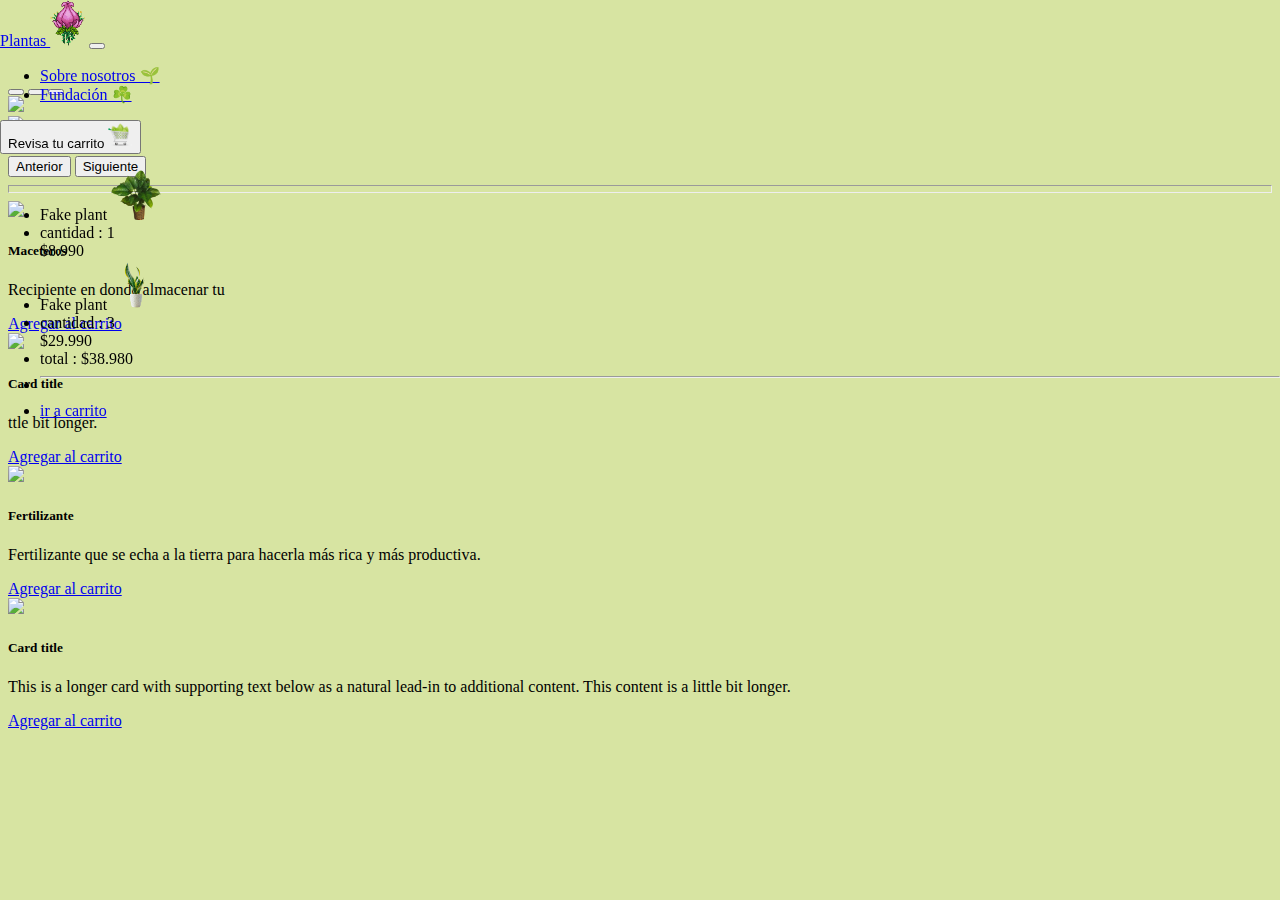
==== index.html @ 7b128271 "Carrusel listo" ====
<!DOCTYPE html>
<html lang="en">

<head>
    <meta charset="UTF-8">
    <meta http-equiv="X-UA-Compatible" content="IE=edge">
    <meta name="viewport" content="width=device-width, initial-scale=1.0">
    <title>Document</title>

    <link href="css\style.css" rel="stylesheet">
    <link href="https://cdn.jsdelivr.net/npm/bootstrap@5.1.3/dist/css/bootstrap.min.css" rel="stylesheet"
        integrity="sha384-1BmE4kWBq78iYhFldvKuhfTAU6auU8tT94WrHftjDbrCEXSU1oBoqyl2QvZ6jIW3" crossorigin="anonymous">

    <script src="https://cdn.jsdelivr.net/npm/bootstrap@5.1.3/dist/js/bootstrap.bundle.min.js"
        integrity="sha384-ka7Sk0Gln4gmtz2MlQnikT1wXgYsOg+OMhuP+IlRH9sENBO0LRn5q+8nbTov4+1p"
        crossorigin="anonymous"></script>
</head>

<body class="body">
    <header class="header">
        <!-- Estructura Navbar -->
        <nav class="navbar navbar-expand-lg navbar-light bg-light">
            <div class="container-fluid">
                <a class="navbar-brand" href="#">Plantas <img class="logo" src="img\Plantera.webp"></a>
                <button class="navbar-toggler" type="button" data-bs-toggle="collapse"
                    data-bs-target="#navbarSupportedContent" aria-controls="navbarSupportedContent"
                    aria-expanded="false" aria-label="Toggle navigation">
                    <span class="navbar-toggler-icon"></span>
                </button>
                <div class="collapse navbar-collapse" id="navbarSupportedContent">
                    <ul class="navbar-nav me-auto mb-2 mb-lg-0">
                        <li class="nav-item">
                            <a class="nav-link active" aria-current="page" href="#">Sobre nosotros 🌱</a>
                        </li>
                        <li class="nav-item">
                            <a class="nav-link active" href="#">Fundación ☘️</a>
                        </li>
                    </ul>
                    <form class="d-flex">
                        <div class="dropdown">
                            <button class="btn btn-secondary dropdown-toggle" type="button" id="dropdownMenuButton2"
                                data-bs-toggle="dropdown" aria-expanded="false">
                                Revisa tu carrito <img src="img\ico_carrito.png" width="25px" height="25px">
                            </button>
                            <ul class="dropdown-menu dropdown-menu-dark" aria-labelledby="dropdownMenuButton2">
                                <li><a class="dropdown-item active">Fake plant <img src="img\planta_carrito.png"
                                            width="50px" height="50px"></a> </li>
                                <li><a class="dropdown-item">cantidad : 1 <br> $8.990</a></li>
                                <li><a class="dropdown-item active">Fake plant <img src="img\planta_carrito2.png"
                                            width="50px" height="50px"></a> </li>
                                <li><a class="dropdown-item">cantidad : 3 <br> $29.990</a></li>
                                <li><a class="dropdown-item">total : $38.980</a></li>
                                <li>
                                    <hr class="dropdown-divider">
                                </li>
                                <li><a class="dropdown-item" href="carrito.html">ir a carrito</a></li>
                            </ul>
                        </div>
                    </form>
                </div>
        </nav>
    </header>
    <main class="main"></main>

    <!-- Estructura Carrusel -->
    <div id="carouselExampleIndicators" class="carousel slide" data-bs-ride="carousel">
        <div class="carousel-indicators">
            <button type="button" data-bs-target="#carouselExampleIndicators" data-bs-slide-to="0" class="active"
                aria-current="true" aria-label="Slide 1"></button>
            <button type="button" data-bs-target="#carouselExampleIndicators" data-bs-slide-to="1"
                aria-label="Slide 2"></button>
            <button type="button" data-bs-target="#carouselExampleIndicators" data-bs-slide-to="2"
                aria-label="Slide 3"></button>
        </div>
        <div class="carousel-inner">
            <div class="carousel-item active">
                <img src="img\banner_oferta.png" class="d-block w-100 mx-auto">
            </div>
            <div class="carousel-item">
                <img src="img\banner_dia_cactus.png" class="d-block w-100 mx-auto">
            </div>
            <div class="carousel-item">
                <img src="img\banner_fundacion.gif" class="d-block w-100 mx-auto">
            </div>
        </div>
        <button class="carousel-control-prev" type="button" data-bs-target="#carouselExampleIndicators"
            data-bs-slide="prev">
            <span class="carousel-control-prev-icon" aria-hidden="true"></span>
            <span class="visually-hidden">Anterior</span>
        </button>
        <button class="carousel-control-next" type="button" data-bs-target="#carouselExampleIndicators"
            data-bs-slide="next">
            <span class="carousel-control-next-icon" aria-hidden="true"></span>
            <span class="visually-hidden">Siguiente</span>
        </button>
    </div>

    <!-- Linea separadora -->
    <div class="container">
        <div class="row">
            <div class="col-1"></div>
            <div class="col-10"></div>
            <div class="hr">
                <hr size="8px">
            </div>
        </div>
    </div>

    <div class="container">
        <div class="row">
            <div class="col-1"></div> <!-- Columna espacio 1 -->
            <div class="col-10">
                <!-- Columna espacio 10 -->
                <div class="row row-cols-1 row-cols-md-2 g-4">
                    <div class="col">
                        <div class="card">
                            <img src="img\macetas_aqua.jpg" class="card-img-top">
                            <div class="card-body">
                                <h5 class="card-title">Maceteros</h5>
                                <p class="card-text">Recipiente en donde almacenar tu </p>
                                <a href="#" class="btn btn-primary">Agregar al carrito</a>
                            </div>
                        </div>
                    </div>
                    <div class="col">
                        <div class="card">
                            <img src="img\macetas_violeta.jpg" class="card-img-top">
                            <div class="card-body">
                                <h5 class="card-title">Card title</h5>
                                <p class="card-text">ttle bit longer.</p>
                                <a href="#" class="btn btn-primary">Agregar al carrito</a>
                            </div>
                        </div>
                    </div>
                    <div class="col">
                        <div class="card">
                            <img src="img\macetas_regando.jpg" class="card-img-top">
                            <div class="card-body">
                                <h5 class="card-title">Fertilizante</h5>
                                <p class="card-text">Fertilizante que se echa a la tierra para hacerla más rica y más
                                    productiva.</p>
                                <a href="#" class="btn btn-primary">Agregar al carrito</a>
                            </div>
                        </div>
                    </div>
                    <div class="col">
                        <div class="card">
                            <img src="img\macetas_violeta.jpg" class="card-img-top">
                            <div class="card-body">
                                <h5 class="card-title">Card title</h5>
                                <p class="card-text">This is a longer card with supporting text below as a natural
                                    lead-in to additional content. This content is a little bit longer.</p>
                                <a href="#" class="btn btn-primary">Agregar al carrito</a>
                            </div>
                        </div>
                    </div>
                </div>
            </div>
        </div>
    </div>
</body>

</html>
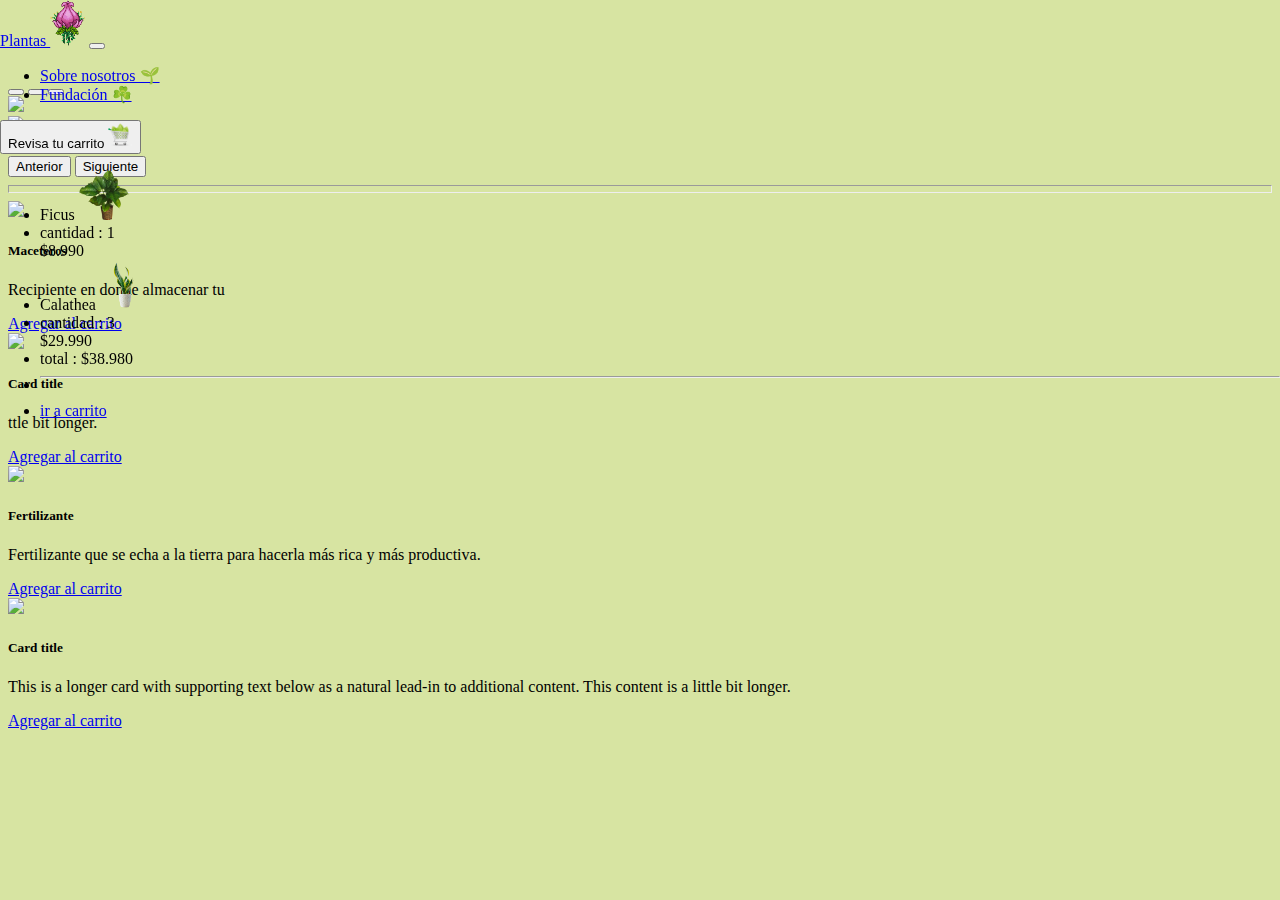
==== commit 1961b537: "Cambios de nombres" ====
--- a/index.html
+++ b/index.html
@@ -43,10 +43,10 @@
                                 Revisa tu carrito <img src="img\ico_carrito.png" width="25px" height="25px">
                             </button>
                             <ul class="dropdown-menu dropdown-menu-dark" aria-labelledby="dropdownMenuButton2">
-                                <li><a class="dropdown-item active">Fake plant <img src="img\planta_carrito.png"
+                                <li><a class="dropdown-item active">Ficus <img src="img\planta_carrito.png"
                                             width="50px" height="50px"></a> </li>
                                 <li><a class="dropdown-item">cantidad : 1 <br> $8.990</a></li>
-                                <li><a class="dropdown-item active">Fake plant <img src="img\planta_carrito2.png"
+                                <li><a class="dropdown-item active">Calathea <img src="img\planta_carrito2.png"
                                             width="50px" height="50px"></a> </li>
                                 <li><a class="dropdown-item">cantidad : 3 <br> $29.990</a></li>
                                 <li><a class="dropdown-item">total : $38.980</a></li>
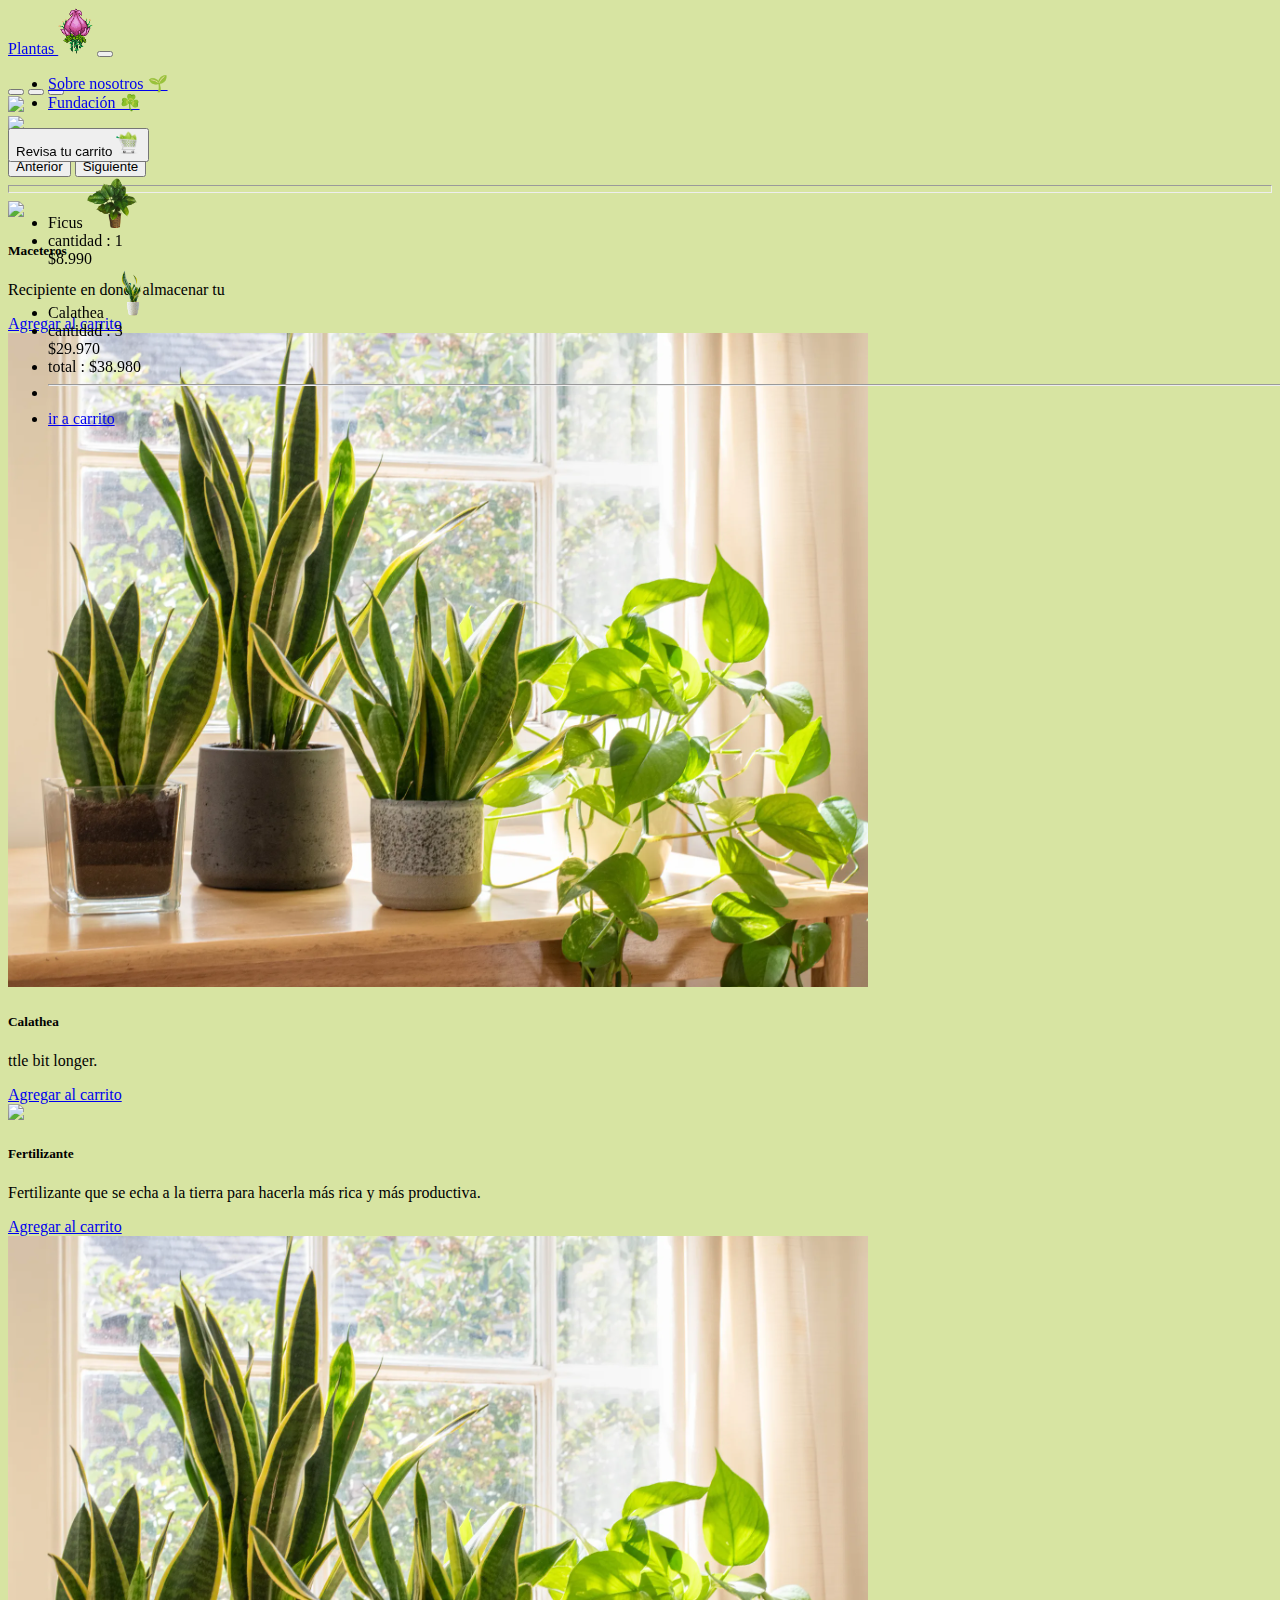
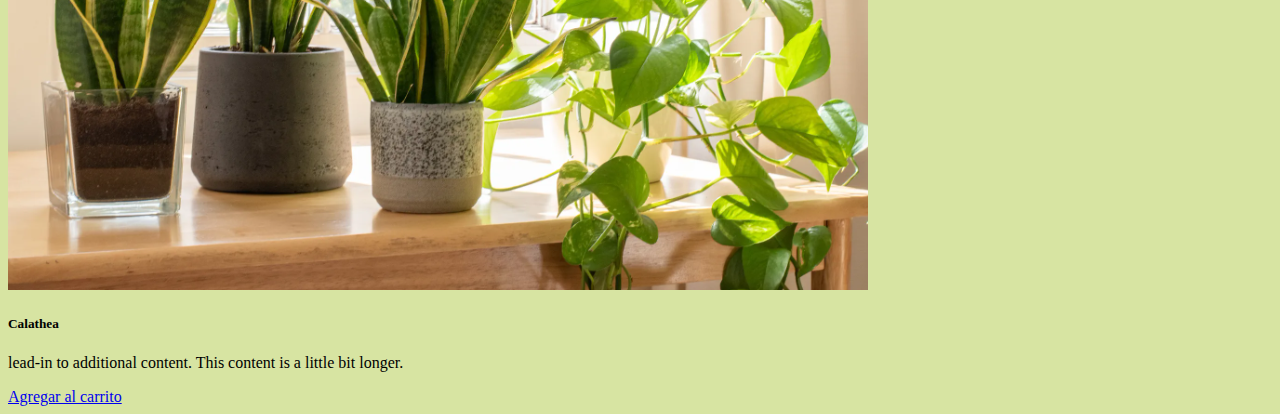
==== commit 104e04ea: "Carrusel arreglado" ====
--- a/index.html
+++ b/index.html
@@ -48,7 +48,7 @@
                                 <li><a class="dropdown-item">cantidad : 1 <br> $8.990</a></li>
                                 <li><a class="dropdown-item active">Calathea <img src="img\planta_carrito2.png"
                                             width="50px" height="50px"></a> </li>
-                                <li><a class="dropdown-item">cantidad : 3 <br> $29.990</a></li>
+                                <li><a class="dropdown-item">cantidad : 3 <br> $29.970</a></li>
                                 <li><a class="dropdown-item">total : $38.980</a></li>
                                 <li>
                                     <hr class="dropdown-divider">
@@ -124,9 +124,9 @@
                     </div>
                     <div class="col">
                         <div class="card">
-                            <img src="img\macetas_violeta.jpg" class="card-img-top">
+                            <img src="img\flor_calathea.png" class="card-img-top">
                             <div class="card-body">
-                                <h5 class="card-title">Card title</h5>
+                                <h5 class="card-title">Calathea</h5>
                                 <p class="card-text">ttle bit longer.</p>
                                 <a href="#" class="btn btn-primary">Agregar al carrito</a>
                             </div>
@@ -145,10 +145,10 @@
                     </div>
                     <div class="col">
                         <div class="card">
-                            <img src="img\macetas_violeta.jpg" class="card-img-top">
+                            <img src="img\flor_calathea.png" class="card-img-top">
                             <div class="card-body">
-                                <h5 class="card-title">Card title</h5>
-                                <p class="card-text">This is a longer card with supporting text below as a natural
+                                <h5 class="card-title">Calathea</h5>
+                                <p class="card-text">
                                     lead-in to additional content. This content is a little bit longer.</p>
                                 <a href="#" class="btn btn-primary">Agregar al carrito</a>
                             </div>
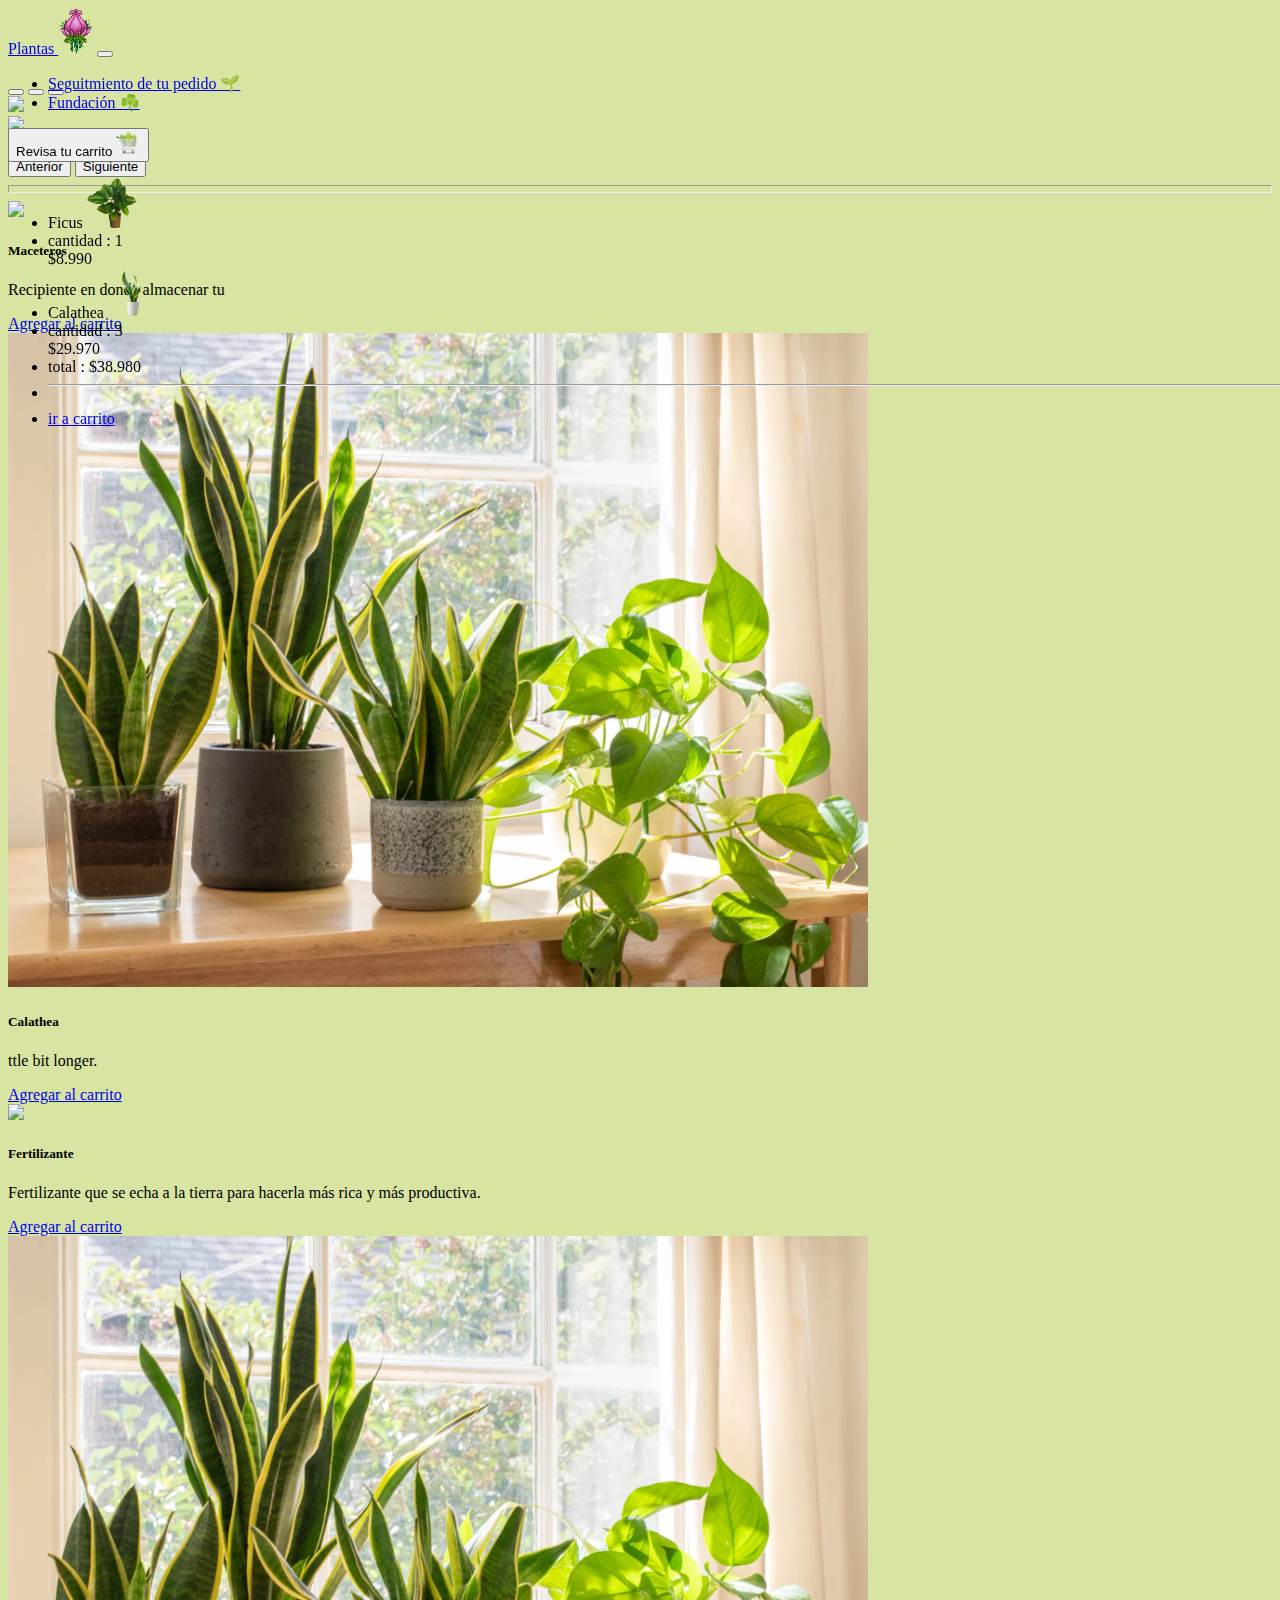
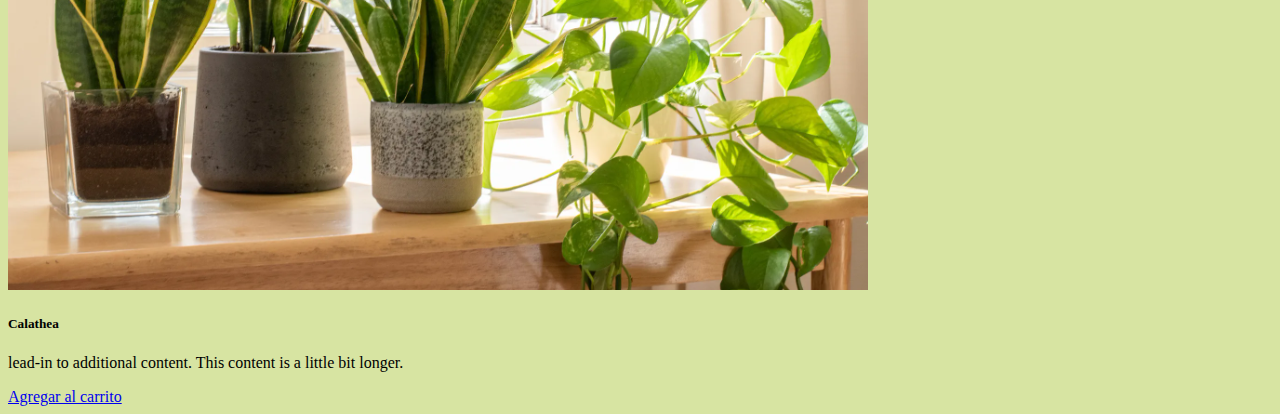
==== commit d8c73f97: "linkeo navbar" ====
--- a/index.html
+++ b/index.html
@@ -30,7 +30,7 @@
                 <div class="collapse navbar-collapse" id="navbarSupportedContent">
                     <ul class="navbar-nav me-auto mb-2 mb-lg-0">
                         <li class="nav-item">
-                            <a class="nav-link active" aria-current="page" href="#">Sobre nosotros 🌱</a>
+                            <a class="nav-link active" aria-current="page" href="seguir.html">Seguitmiento de tu pedido 🌱</a>
                         </li>
                         <li class="nav-item">
                             <a class="nav-link active" href="#">Fundación ☘️</a>
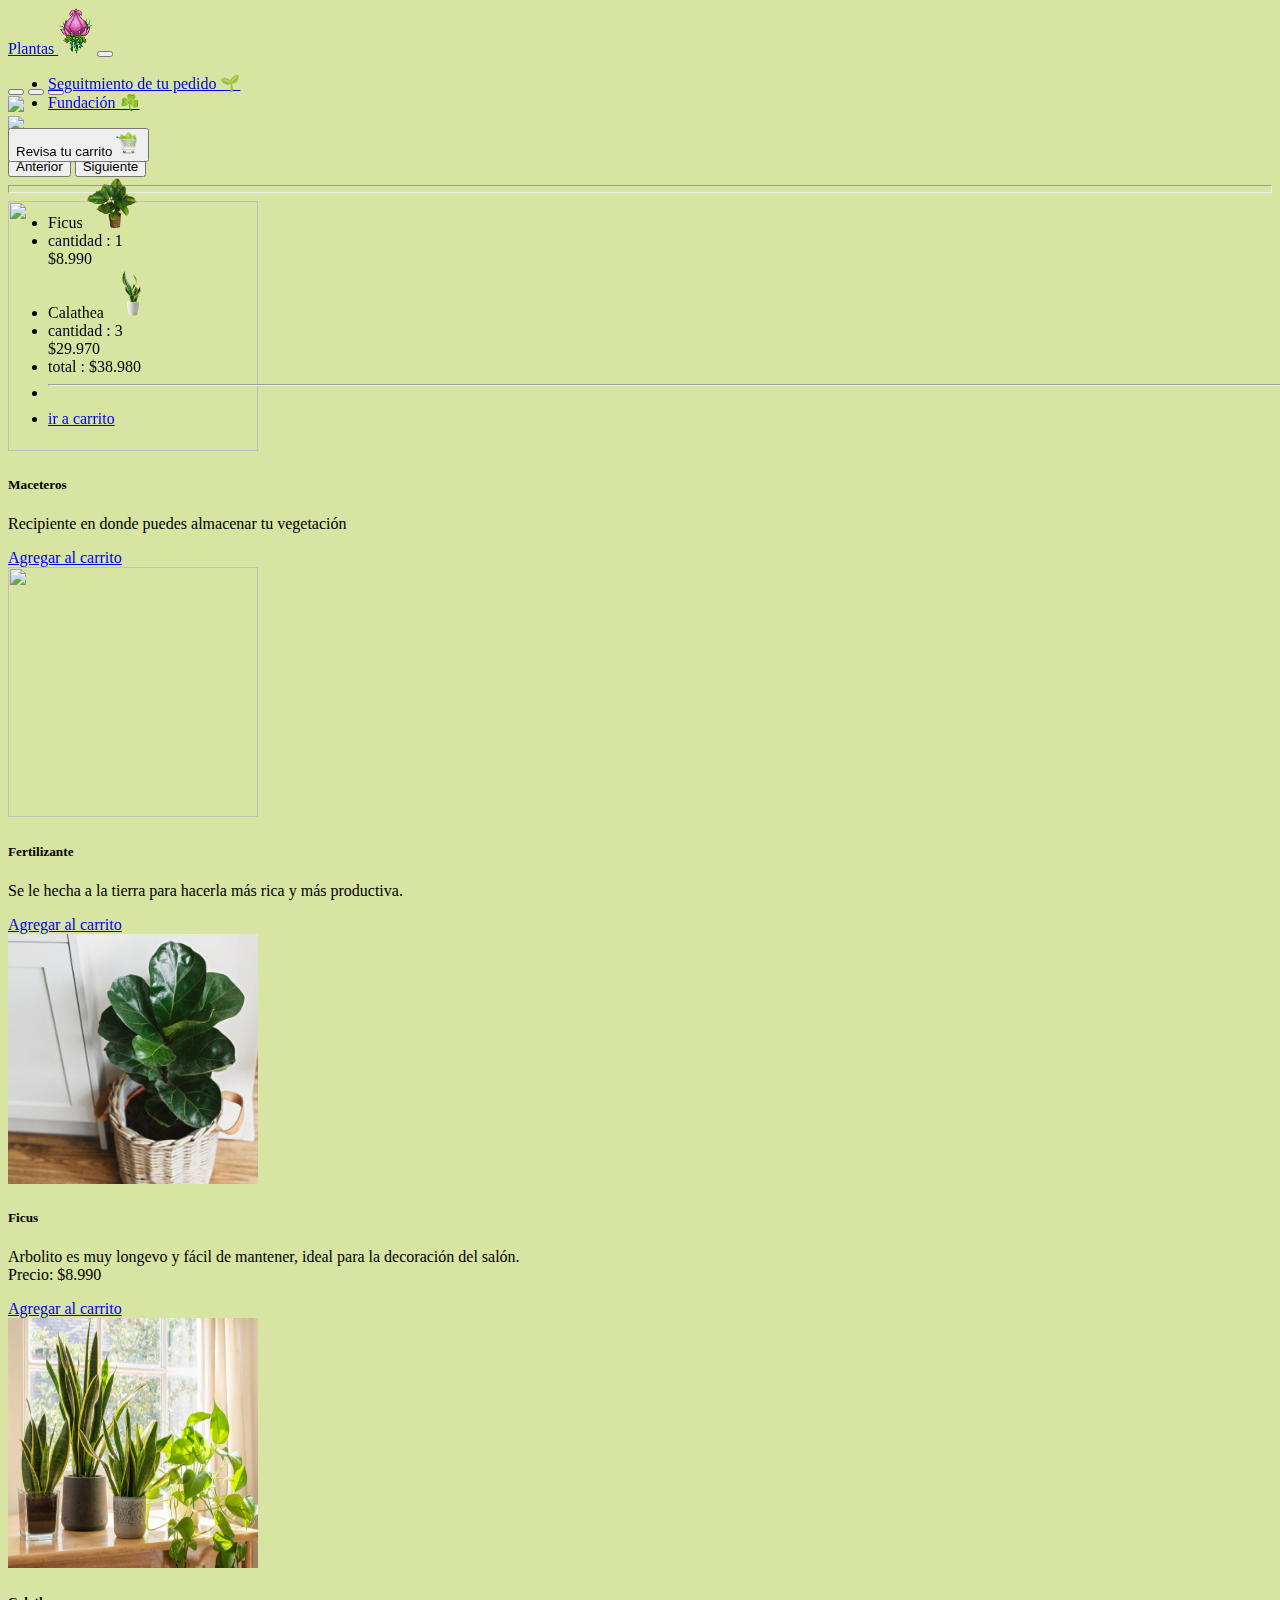
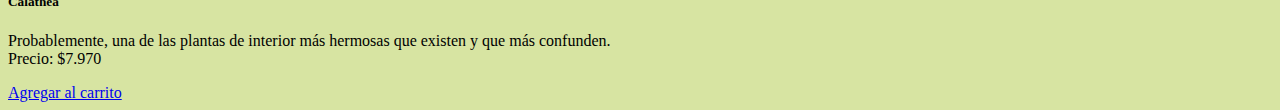
==== commit e318699b: "Merge branch 'develop' of https://github.com/Jo-gonzalezu/Prueba_N-1 into develop" ====
--- a/index.html
+++ b/index.html
@@ -117,7 +117,28 @@
                             <img src="img\macetas_aqua.jpg" class="card-img-top">
                             <div class="card-body">
                                 <h5 class="card-title">Maceteros</h5>
-                                <p class="card-text">Recipiente en donde almacenar tu </p>
+                                <p class="card-text">Recipiente en donde puedes almacenar tu vegetación&nbsp;&nbsp;&nbsp;&nbsp;&nbsp;&nbsp;&nbsp;&nbsp;&nbsp;&nbsp;&nbsp;&nbsp;&nbsp;&nbsp;&nbsp;&nbsp;&nbsp;</p>
+                                <a href="#" class="btn btn-primary">Agregar al carrito</a>
+                            </div>
+                        </div>
+                    </div>
+                    <div class="col">
+                        <div class="card">
+                            <img src="img\macetas_regando.jpg" class="card-img-top">
+                            <div class="card-body">
+                                <h5 class="card-title">Fertilizante</h5>
+                                <p class="card-text">Se le hecha a la tierra para hacerla más rica y más
+                                    productiva.</p>
+                                <a href="#" class="btn btn-primary">Agregar al carrito</a>
+                            </div>
+                        </div>
+                    </div>
+                    <div class="col">
+                        <div class="card">
+                            <img src="img\planta_ficus.jpg" class="card-img-top">
+                            <div class="card-body">
+                                <h5 class="card-title">Ficus</h5>
+                                <p class="card-text">Arbolito es muy longevo y fácil de mantener, ideal para la decoración del salón.<br>Precio: $8.990</p>
                                 <a href="#" class="btn btn-primary">Agregar al carrito</a>
                             </div>
                         </div>
@@ -127,29 +148,7 @@
                             <img src="img\flor_calathea.png" class="card-img-top">
                             <div class="card-body">
                                 <h5 class="card-title">Calathea</h5>
-                                <p class="card-text">ttle bit longer.</p>
-                                <a href="#" class="btn btn-primary">Agregar al carrito</a>
-                            </div>
-                        </div>
-                    </div>
-                    <div class="col">
-                        <div class="card">
-                            <img src="img\macetas_regando.jpg" class="card-img-top">
-                            <div class="card-body">
-                                <h5 class="card-title">Fertilizante</h5>
-                                <p class="card-text">Fertilizante que se echa a la tierra para hacerla más rica y más
-                                    productiva.</p>
-                                <a href="#" class="btn btn-primary">Agregar al carrito</a>
-                            </div>
-                        </div>
-                    </div>
-                    <div class="col">
-                        <div class="card">
-                            <img src="img\flor_calathea.png" class="card-img-top">
-                            <div class="card-body">
-                                <h5 class="card-title">Calathea</h5>
-                                <p class="card-text">
-                                    lead-in to additional content. This content is a little bit longer.</p>
+                                <p class="card-text">Probablemente, una de las plantas de interior más hermosas que existen y que más confunden.<br>Precio: $7.970</p>
                                 <a href="#" class="btn btn-primary">Agregar al carrito</a>
                             </div>
                         </div>
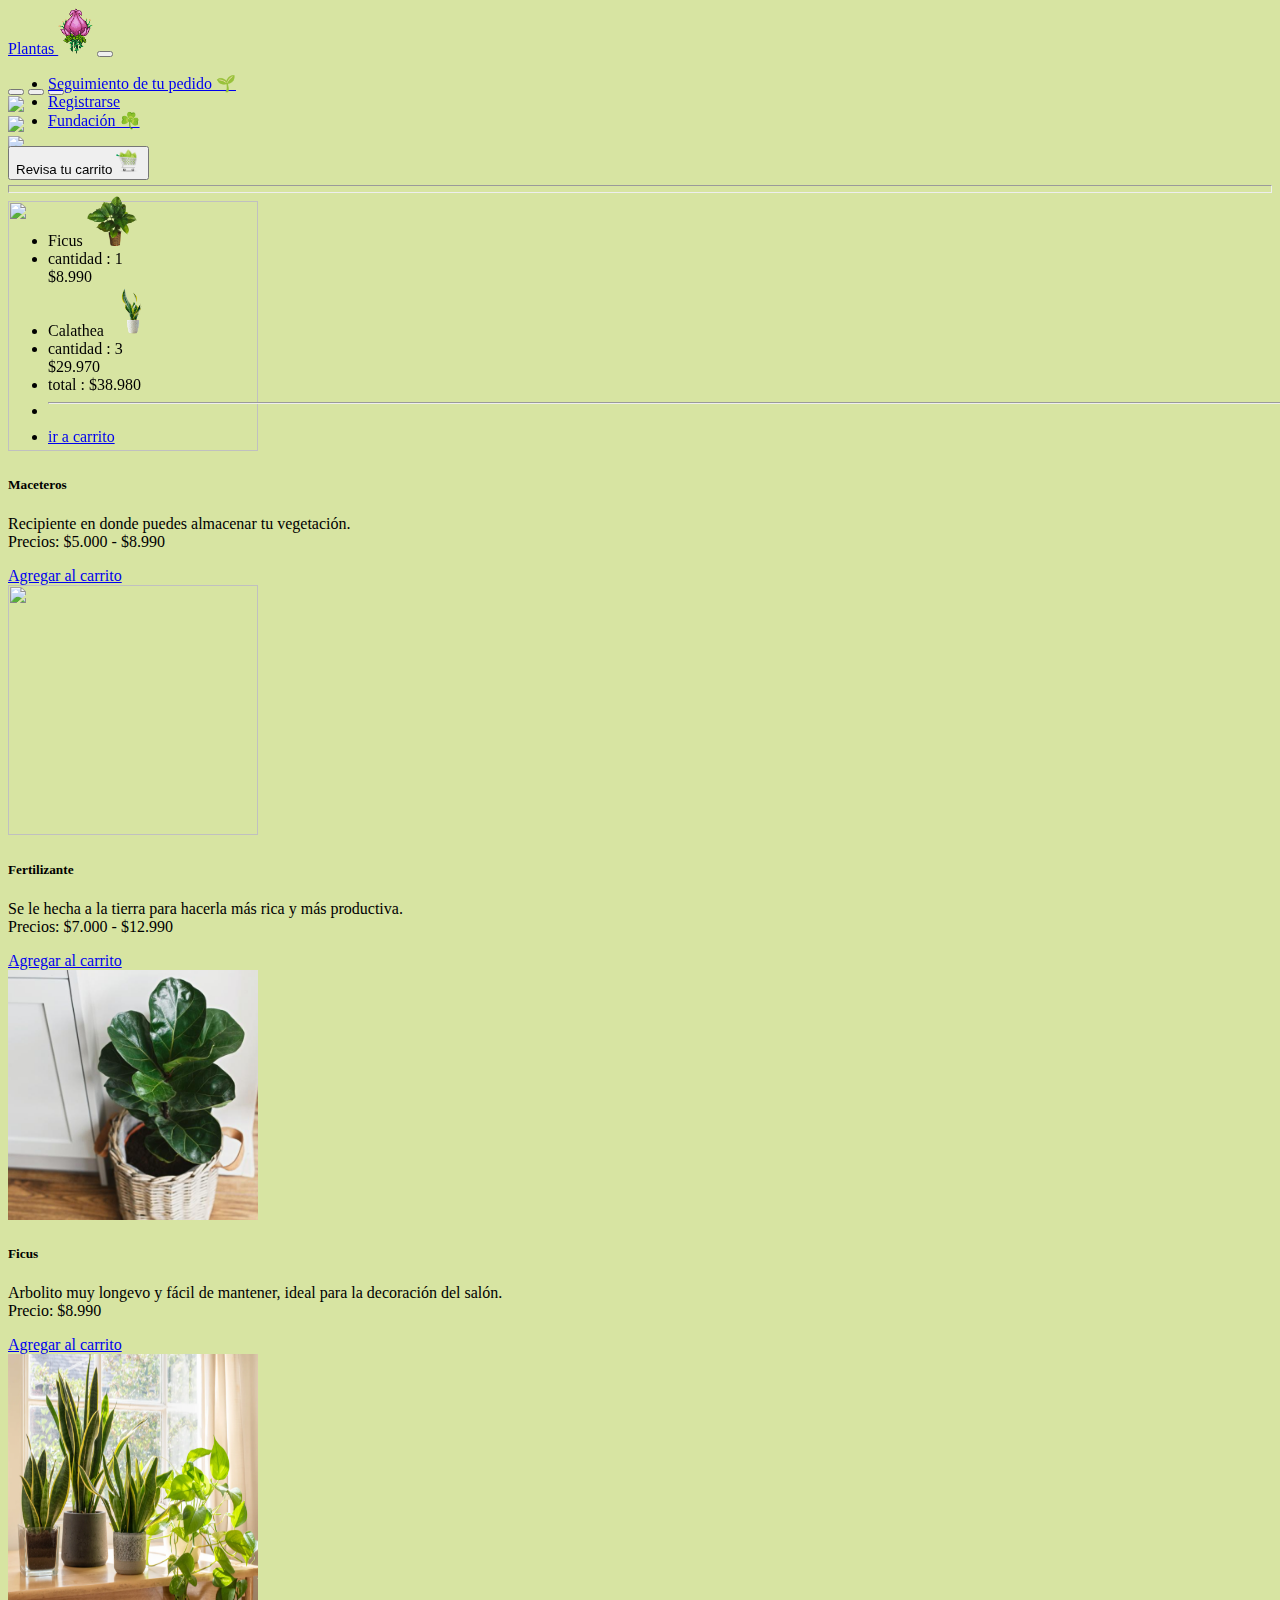
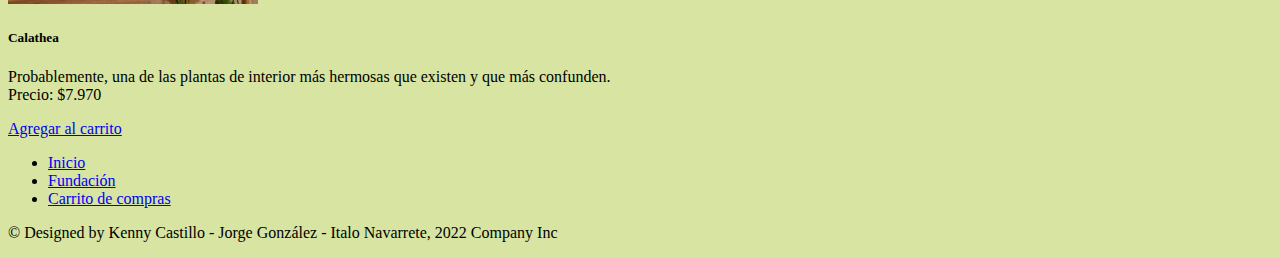
==== commit 43816e1f: "sorted files" ====
--- a/index.html
+++ b/index.html
@@ -14,6 +14,7 @@
     <script src="https://cdn.jsdelivr.net/npm/bootstrap@5.1.3/dist/js/bootstrap.bundle.min.js"
         integrity="sha384-ka7Sk0Gln4gmtz2MlQnikT1wXgYsOg+OMhuP+IlRH9sENBO0LRn5q+8nbTov4+1p"
         crossorigin="anonymous"></script>
+      
 </head>
 
 <body class="body">
@@ -30,10 +31,13 @@
                 <div class="collapse navbar-collapse" id="navbarSupportedContent">
                     <ul class="navbar-nav me-auto mb-2 mb-lg-0">
                         <li class="nav-item">
-                            <a class="nav-link active" aria-current="page" href="seguir.html">Seguitmiento de tu pedido 🌱</a>
+                            <a class="nav-link active" aria-current="page" href="views/seguir.html">Seguimiento de tu pedido 🌱</a>
                         </li>
                         <li class="nav-item">
-                            <a class="nav-link active" href="#">Fundación ☘️</a>
+                            <a class="nav-link active" aria-current="page" href="views/register_new.html">Registrarse</a>
+                        </li>
+                        <li class="nav-item">
+                            <a class="nav-link active" aria-current="page" href="views/donaciones.html">Fundación ☘️</a>
                         </li>
                     </ul>
                     <form class="d-flex">
@@ -53,7 +57,7 @@
                                 <li>
                                     <hr class="dropdown-divider">
                                 </li>
-                                <li><a class="dropdown-item" href="carrito.html">ir a carrito</a></li>
+                                <li><a class="dropdown-item" href="views/carrito.html">ir a carrito</a></li>
                             </ul>
                         </div>
                     </form>
@@ -63,36 +67,38 @@
     <main class="main"></main>
 
     <!-- Estructura Carrusel -->
-    <div id="carouselExampleIndicators" class="carousel slide" data-bs-ride="carousel">
-        <div class="carousel-indicators">
-            <button type="button" data-bs-target="#carouselExampleIndicators" data-bs-slide-to="0" class="active"
-                aria-current="true" aria-label="Slide 1"></button>
-            <button type="button" data-bs-target="#carouselExampleIndicators" data-bs-slide-to="1"
-                aria-label="Slide 2"></button>
-            <button type="button" data-bs-target="#carouselExampleIndicators" data-bs-slide-to="2"
-                aria-label="Slide 3"></button>
+    <div class="col-sm-12">
+        <div id="carouselExampleIndicators" class="carousel slide" data-bs-ride="carousel">
+            <div class="carousel-indicators">
+                <button type="button" data-bs-target="#carouselExampleIndicators" data-bs-slide-to="0" class="active"
+                    aria-current="true" aria-label="Slide 1"></button>
+                <button type="button" data-bs-target="#carouselExampleIndicators" data-bs-slide-to="1"
+                    aria-label="Slide 2"></button>
+                <button type="button" data-bs-target="#carouselExampleIndicators" data-bs-slide-to="2"
+                    aria-label="Slide 3"></button>
+            </div>
+            <div class="carousel-inner">
+                <div class="carousel-item active">
+                    <img src="img\banner_oferta.png" class="d-lg-block w-100 mx-auto">
+                </div>
+                <div class="carousel-item">
+                    <img src="img\banner_dia_cactus.png" class="d-lg-block w-100 mx-auto">
+                </div>
+                <div class="carousel-item">
+                    <img src="img\banner_fundacion.gif" class="d-lg-block w-100 mx-auto">
+                </div>
+            </div>
+            <button class="carousel-control-prev" type="button" data-bs-target="#carouselExampleIndicators"
+                data-bs-slide="prev">
+                <span class="carousel-control-prev-icon" aria-hidden="true"></span>
+                <span class="visually-hidden">Anterior</span>
+            </button>
+            <button class="carousel-control-next" type="button" data-bs-target="#carouselExampleIndicators"
+                data-bs-slide="next">
+                <span class="carousel-control-next-icon" aria-hidden="true"></span>
+                <span class="visually-hidden">Siguiente</span>
+            </button>
         </div>
-        <div class="carousel-inner">
-            <div class="carousel-item active">
-                <img src="img\banner_oferta.png" class="d-block w-100 mx-auto">
-            </div>
-            <div class="carousel-item">
-                <img src="img\banner_dia_cactus.png" class="d-block w-100 mx-auto">
-            </div>
-            <div class="carousel-item">
-                <img src="img\banner_fundacion.gif" class="d-block w-100 mx-auto">
-            </div>
-        </div>
-        <button class="carousel-control-prev" type="button" data-bs-target="#carouselExampleIndicators"
-            data-bs-slide="prev">
-            <span class="carousel-control-prev-icon" aria-hidden="true"></span>
-            <span class="visually-hidden">Anterior</span>
-        </button>
-        <button class="carousel-control-next" type="button" data-bs-target="#carouselExampleIndicators"
-            data-bs-slide="next">
-            <span class="carousel-control-next-icon" aria-hidden="true"></span>
-            <span class="visually-hidden">Siguiente</span>
-        </button>
     </div>
 
     <!-- Linea separadora -->
@@ -117,7 +123,7 @@
                             <img src="img\macetas_aqua.jpg" class="card-img-top">
                             <div class="card-body">
                                 <h5 class="card-title">Maceteros</h5>
-                                <p class="card-text">Recipiente en donde puedes almacenar tu vegetación&nbsp;&nbsp;&nbsp;&nbsp;&nbsp;&nbsp;&nbsp;&nbsp;&nbsp;&nbsp;&nbsp;&nbsp;&nbsp;&nbsp;&nbsp;&nbsp;&nbsp;</p>
+                                <p class="card-text">Recipiente en donde puedes almacenar tu vegetación. <br>Precios: $5.000 - $8.990&nbsp;&nbsp;&nbsp;&nbsp;&nbsp;&nbsp;&nbsp;&nbsp;&nbsp;&nbsp;&nbsp;&nbsp;&nbsp;&nbsp;&nbsp;&nbsp;&nbsp;</p>
                                 <a href="#" class="btn btn-primary">Agregar al carrito</a>
                             </div>
                         </div>
@@ -127,8 +133,7 @@
                             <img src="img\macetas_regando.jpg" class="card-img-top">
                             <div class="card-body">
                                 <h5 class="card-title">Fertilizante</h5>
-                                <p class="card-text">Se le hecha a la tierra para hacerla más rica y más
-                                    productiva.</p>
+                                <p class="card-text">Se le hecha a la tierra para hacerla más rica y más productiva. <br>Precios: $7.000 - $12.990</p>
                                 <a href="#" class="btn btn-primary">Agregar al carrito</a>
                             </div>
                         </div>
@@ -138,7 +143,7 @@
                             <img src="img\planta_ficus.jpg" class="card-img-top">
                             <div class="card-body">
                                 <h5 class="card-title">Ficus</h5>
-                                <p class="card-text">Arbolito es muy longevo y fácil de mantener, ideal para la decoración del salón.<br>Precio: $8.990</p>
+                                <p class="card-text">Arbolito muy longevo y fácil de mantener, ideal para la decoración del salón.<br>Precio: $8.990</p>
                                 <a href="#" class="btn btn-primary">Agregar al carrito</a>
                             </div>
                         </div>
@@ -157,6 +162,17 @@
             </div>
         </div>
     </div>
+
+
+
+    <footer class="py-3 my-4">
+        <ul class="nav justify-content-center border-bottom pb-3 mb-3">
+            <li class="nav-item"><a href="index.html" class="nav-link px-2 text-muted">Inicio</a></li>
+            <li class="nav-item"><a href="views/donaciones.html" class="nav-link px-2 text-muted">Fundación</a></li>
+            <li class="nav-item"><a href="views/carrito.html" class="nav-link px-2 text-muted">Carrito de compras</a></li>
+        </ul>
+        <p class="text-center text-muted">© Designed by Kenny Castillo - Jorge González - Italo Navarrete, 2022 Company Inc</p>
+        </footer>
 </body>
 
 </html>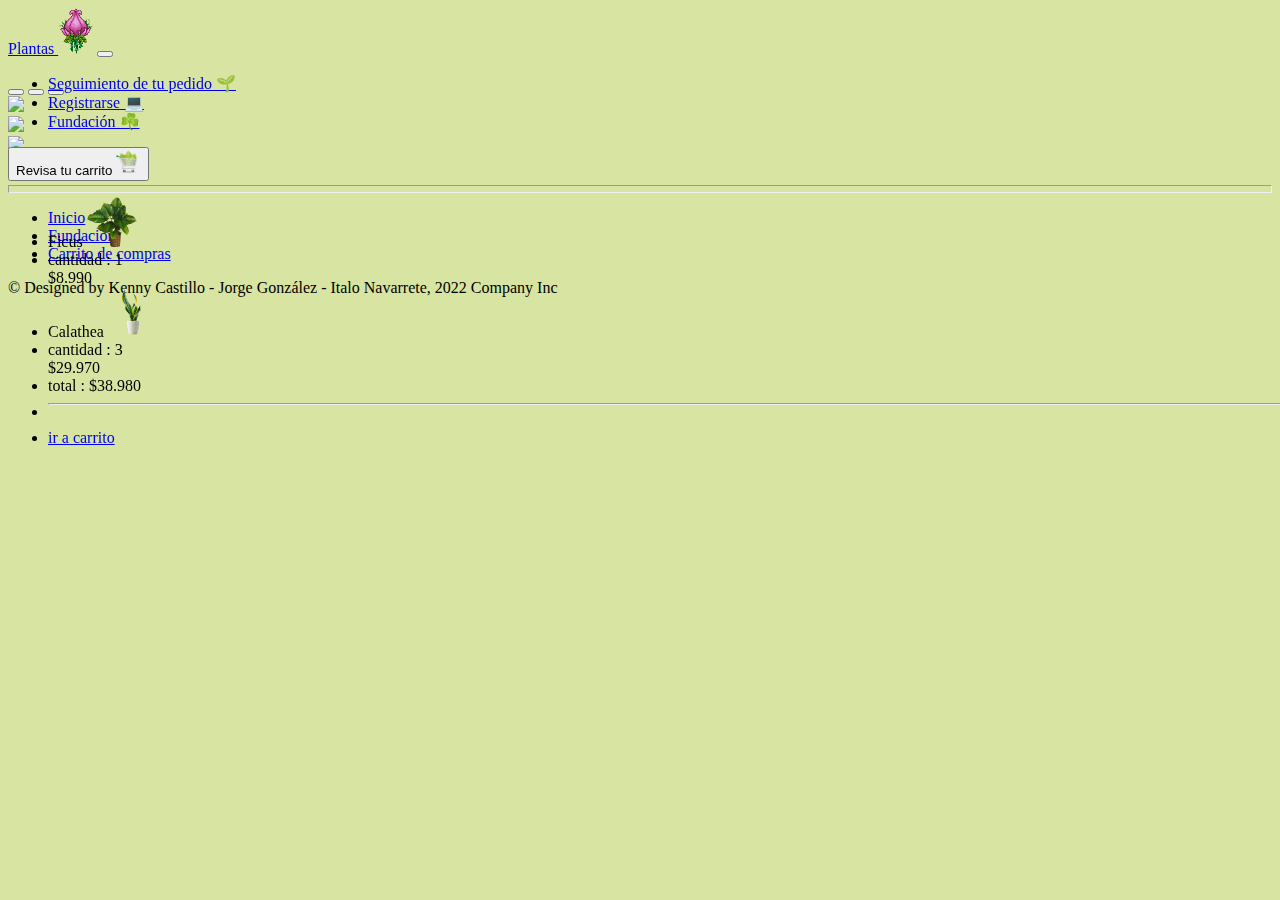
==== commit 5521c3de: "navbar linkeado" ====
--- a/index.html
+++ b/index.html
@@ -5,7 +5,7 @@
     <meta charset="UTF-8">
     <meta http-equiv="X-UA-Compatible" content="IE=edge">
     <meta name="viewport" content="width=device-width, initial-scale=1.0">
-    <title>Document</title>
+    <title>Inicio</title>
 
     <link href="css\style.css" rel="stylesheet">
     <link href="https://cdn.jsdelivr.net/npm/bootstrap@5.1.3/dist/css/bootstrap.min.css" rel="stylesheet"
@@ -14,7 +14,6 @@
     <script src="https://cdn.jsdelivr.net/npm/bootstrap@5.1.3/dist/js/bootstrap.bundle.min.js"
         integrity="sha384-ka7Sk0Gln4gmtz2MlQnikT1wXgYsOg+OMhuP+IlRH9sENBO0LRn5q+8nbTov4+1p"
         crossorigin="anonymous"></script>
-      
 </head>
 
 <body class="body">
@@ -34,7 +33,7 @@
                             <a class="nav-link active" aria-current="page" href="views/seguir.html">Seguimiento de tu pedido 🌱</a>
                         </li>
                         <li class="nav-item">
-                            <a class="nav-link active" aria-current="page" href="views/register_new.html">Registrarse</a>
+                            <a class="nav-link active" aria-current="page" href="views/register_new.html">Registrarse 💻</a>
                         </li>
                         <li class="nav-item">
                             <a class="nav-link active" aria-current="page" href="views/donaciones.html">Fundación ☘️</a>
@@ -112,56 +111,6 @@
         </div>
     </div>
 
-    <div class="container">
-        <div class="row">
-            <div class="col-1"></div> <!-- Columna espacio 1 -->
-            <div class="col-10">
-                <!-- Columna espacio 10 -->
-                <div class="row row-cols-1 row-cols-md-2 g-4">
-                    <div class="col">
-                        <div class="card">
-                            <img src="img\macetas_aqua.jpg" class="card-img-top">
-                            <div class="card-body">
-                                <h5 class="card-title">Maceteros</h5>
-                                <p class="card-text">Recipiente en donde puedes almacenar tu vegetación. <br>Precios: $5.000 - $8.990&nbsp;&nbsp;&nbsp;&nbsp;&nbsp;&nbsp;&nbsp;&nbsp;&nbsp;&nbsp;&nbsp;&nbsp;&nbsp;&nbsp;&nbsp;&nbsp;&nbsp;</p>
-                                <a href="#" class="btn btn-primary">Agregar al carrito</a>
-                            </div>
-                        </div>
-                    </div>
-                    <div class="col">
-                        <div class="card">
-                            <img src="img\macetas_regando.jpg" class="card-img-top">
-                            <div class="card-body">
-                                <h5 class="card-title">Fertilizante</h5>
-                                <p class="card-text">Se le hecha a la tierra para hacerla más rica y más productiva. <br>Precios: $7.000 - $12.990</p>
-                                <a href="#" class="btn btn-primary">Agregar al carrito</a>
-                            </div>
-                        </div>
-                    </div>
-                    <div class="col">
-                        <div class="card">
-                            <img src="img\planta_ficus.jpg" class="card-img-top">
-                            <div class="card-body">
-                                <h5 class="card-title">Ficus</h5>
-                                <p class="card-text">Arbolito muy longevo y fácil de mantener, ideal para la decoración del salón.<br>Precio: $8.990</p>
-                                <a href="#" class="btn btn-primary">Agregar al carrito</a>
-                            </div>
-                        </div>
-                    </div>
-                    <div class="col">
-                        <div class="card">
-                            <img src="img\flor_calathea.png" class="card-img-top">
-                            <div class="card-body">
-                                <h5 class="card-title">Calathea</h5>
-                                <p class="card-text">Probablemente, una de las plantas de interior más hermosas que existen y que más confunden.<br>Precio: $7.970</p>
-                                <a href="#" class="btn btn-primary">Agregar al carrito</a>
-                            </div>
-                        </div>
-                    </div>
-                </div>
-            </div>
-        </div>
-    </div>
 
 
 
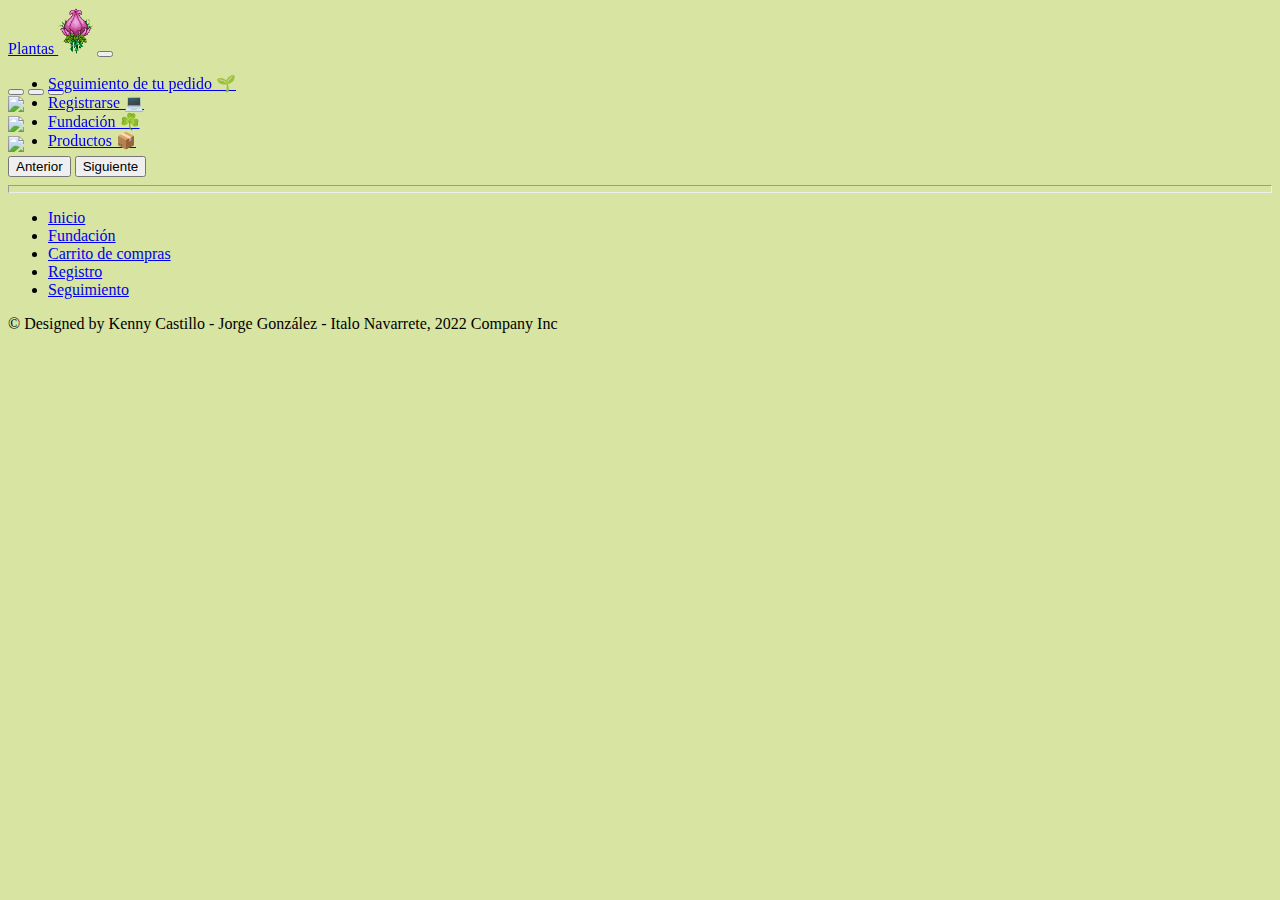
==== commit d6d9dffd: "lastt" ====
--- a/index.html
+++ b/index.html
@@ -38,28 +38,11 @@
                         <li class="nav-item">
                             <a class="nav-link active" aria-current="page" href="views/donaciones.html">Fundación ☘️</a>
                         </li>
+                        <li class="nav-item">
+                            <a class="nav-link active" aria-current="page" href="views/productos.html">Productos 📦</a>
+                        </li>
                     </ul>
-                    <form class="d-flex">
-                        <div class="dropdown">
-                            <button class="btn btn-secondary dropdown-toggle" type="button" id="dropdownMenuButton2"
-                                data-bs-toggle="dropdown" aria-expanded="false">
-                                Revisa tu carrito <img src="img\ico_carrito.png" width="25px" height="25px">
-                            </button>
-                            <ul class="dropdown-menu dropdown-menu-dark" aria-labelledby="dropdownMenuButton2">
-                                <li><a class="dropdown-item active">Ficus <img src="img\planta_carrito.png"
-                                            width="50px" height="50px"></a> </li>
-                                <li><a class="dropdown-item">cantidad : 1 <br> $8.990</a></li>
-                                <li><a class="dropdown-item active">Calathea <img src="img\planta_carrito2.png"
-                                            width="50px" height="50px"></a> </li>
-                                <li><a class="dropdown-item">cantidad : 3 <br> $29.970</a></li>
-                                <li><a class="dropdown-item">total : $38.980</a></li>
-                                <li>
-                                    <hr class="dropdown-divider">
-                                </li>
-                                <li><a class="dropdown-item" href="views/carrito.html">ir a carrito</a></li>
-                            </ul>
-                        </div>
-                    </form>
+                
                 </div>
         </nav>
     </header>
@@ -118,7 +101,9 @@
         <ul class="nav justify-content-center border-bottom pb-3 mb-3">
             <li class="nav-item"><a href="index.html" class="nav-link px-2 text-muted">Inicio</a></li>
             <li class="nav-item"><a href="views/donaciones.html" class="nav-link px-2 text-muted">Fundación</a></li>
-            <li class="nav-item"><a href="views/carrito.html" class="nav-link px-2 text-muted">Carrito de compras</a></li>
+            <li class="nav-item"><a href="views/productos.html" class="nav-link px-2 text-muted">Carrito de compras</a></li>
+            <li class="nav-item"><a href="views/register_new.html" class="nav-link px-2 text-muted">Registro</a></li>
+            <li class="nav-item"><a href="views/seguir.html" class="nav-link px-2 text-muted">Seguimiento</a></li>
         </ul>
         <p class="text-center text-muted">© Designed by Kenny Castillo - Jorge González - Italo Navarrete, 2022 Company Inc</p>
         </footer>
